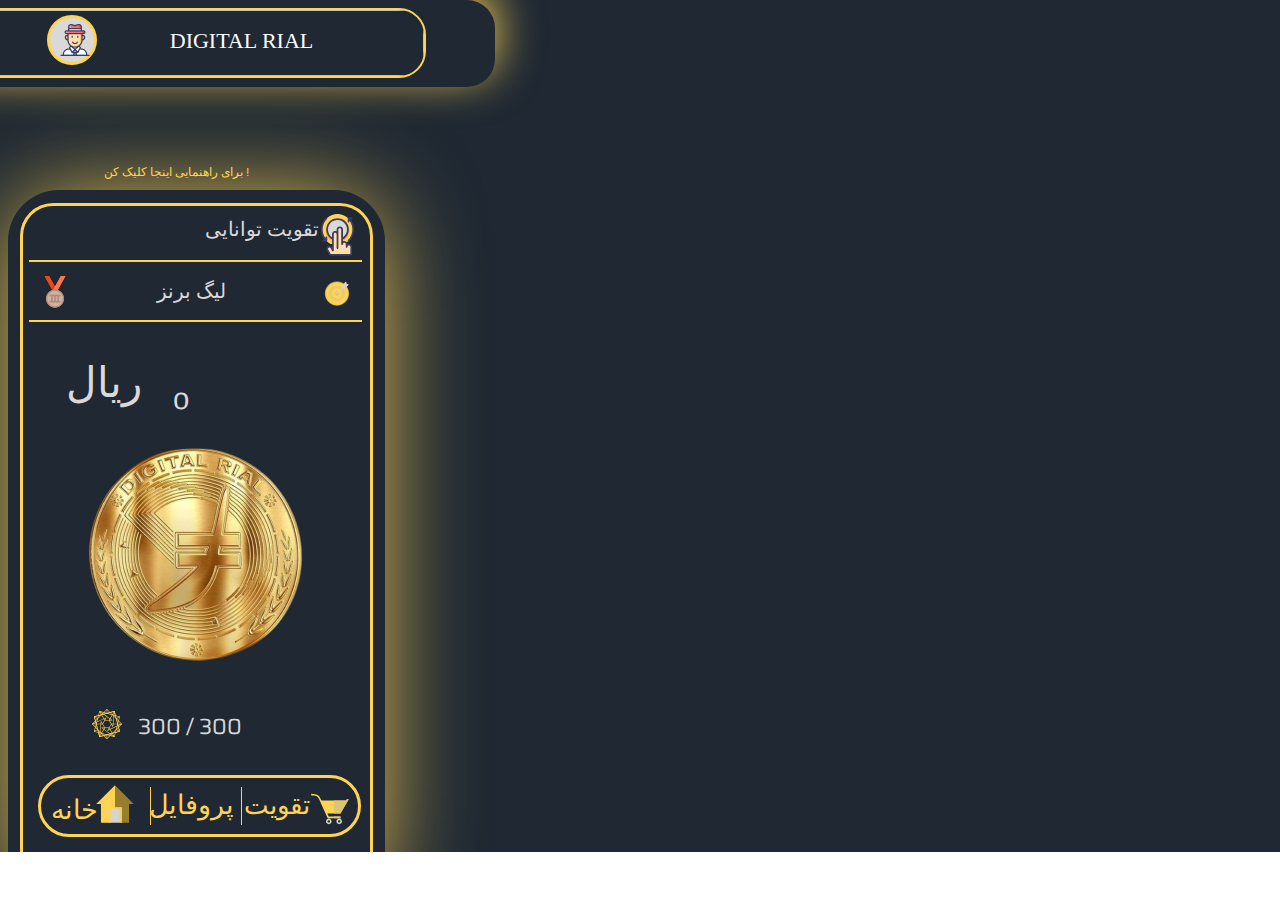
==== first-page.html @ ab9c5933 "Update first-page.html" ====
</html>
<!DOCTYPE html>
<html lang="fa">

<head>
	<meta charset="utf-8">
	<meta name="viewport" content="initial-scale=1, width=device-width">

	<link rel="stylesheet" href="./global.css" />
	<link rel="stylesheet" href="./index.css" />
	<link rel="stylesheet" href="https://fonts.googleapis.com/css2?family=Inria+Sans:wght@400&display=swap" />
	<link rel="stylesheet" href="https://fonts.googleapis.com/css2?family=Vidaloka:wght@400&display=swap" />
	<link rel="stylesheet" href="https://fonts.googleapis.com/css2?family=Inika:wght@400&display=swap" />
	<link rel="stylesheet" href="https://fonts.googleapis.com/css2?family=Saira:wght@400&display=swap" />

</head>

<body>

	<div class="iphone-14-15-pro-1">
		<div class="iphone-14-15-pro-1-inner">
			<img class="frame-child" alt="" src="">
		</div>
		<div class="guide-42-1"></div>
		<div class="man-13-1-wrapper">
			<img class="man-13-1-icon" alt="" src="man-13 1.svg">
		</div>
		<div class="digital-rial">DIGITAL RIAL</div>
		<div class="div">برای راهنمایی اینجا کلیک کن !</div>
		<div class="rectangle-parent">
			<div class="frame-item"></div>
			<div class="component-1" style="border: 3px solid; border-radius: 38px;">
				<div class="frame-parent">
					<div class="frame-inner"></div>
					<div class="wrapper">
						<div class="div1">پروفایل</div>
					</div>
					<div class="container">
						<a href="./second-page/second-page.html">
							<div class="div2">تقویت</div>
						</a>
					</div>
				</div>
				<a href="./index.html">
					<div class="div3">خانه</div>
					<img class="home-211-1-icon" alt="" src="home-211 1.svg">
				</a>
				<img class="sales-3-1-icon" alt="" src="sales-3 1.svg">
			</div>
			<img class="tap-customer-value-1-icon" alt="" src="tap-customer-value 1.svg">
			<img class="touch-3-1-icon" alt="" src="touch-3 1.svg">
			<img class="photo-2024-08-02-22-17-57-remo-icon clickable" alt=""
				src="photo_2024-08-02_22-17-57-removebg-preview (1) 1.png">
		</div>
		<div class="iphone-14-15-pro-1-child">
			<div class="frame-group">
				<div class="frame">
					<a href="./second-page.html">
						<div class="div4">تقویت توانایی</div>
					</a>
				</div>
				<div class="frame-div">
					<div class="div5">
						<p class="p name-leage">لیگ برنز</p>
					</div>
					<img class="img-leage" src="bronze.png" alt="img-leage" style="
    position: absolute;
    top: 24%;
    left: 3%;
">
				</div>
			</div>
		</div>
		<div class="wrapper1">
			<div class="div6">
				<p style="
    position: absolute;
    left: -59%;
    font-family: var(--font-irannastaliq);
    top: -330%;
    font-size: 42px;
">ریال</p>
				<div class="div7 point">0</div>
			</div>
		</div>
		<div class="wrapper2">
			<div class="div8">
				<div class="div7 energy">300/300</div>
			</div>
		</div>
		<img class="power-85-1-icon" alt="" src="power-85 1.svg">
	</div>
	<script src="./index.js"></script>
</body>

</html>
---- global.css ----
body {
    margin: 0;
    line-height: normal;
}


:root {
    
    /* fonts */
    --font-saira: Saira;
    --font-inika: Inika;
    --font-vidaloka: Vidaloka;
    --font-vazir: Vazir;
    --font-irannastaliq: IranNastaliq;
    --font-inria-sans: 'Inria Sans';
    --font-porter-sans-block: 'Porter Sans Block';
    
    /* font sizes */
    --font-size-3xl: 1.375rem;
    --font-size-xs: 0.75rem;
    --font-size-8xl: 1.688rem;
    
    /* Colors */
    --color-gray: #1f2833;
    --color-gainsboro: #d9d9d9;
    --color-goldenrod: #ffd454;
    
    /* Paddings */
    --padding-5xs: 0.5rem;
    
    /* Border radiuses */
    --br-14xl: 33px;
    
}
---- index.css ----
.frame-child {
    width: 28.438rem;
    position: relative;
    border-radius: 27px;
    height: 4.125rem;
    border: 2px solid #ffd454;
}

.iphone-14-15-pro-1-inner {
    position: absolute;
    top: 0rem;
    left: -3.687rem;
    box-shadow: 0px -11px 46px #ffd454;
    border-radius: 28px;
    background-color: var(--color-gray);
    width: 34.625rem;
    height: 5.438rem;
    display: flex;
    flex-direction: column;
    align-items: flex-start;
    justify-content: flex-start;
    padding: var(--padding-5xs) 1.625rem;
    box-sizing: border-box;
}

.vector-icon {
    width: 1.875rem;
    position: relative;
    height: 1.875rem;
}

.guide-42-1 {
    position: absolute;
    top: 9.563rem;
    left: 16.188rem;
    width: 2.5rem;
    height: 2.5rem;
    overflow: hidden;
    display: flex;
    flex-direction: row;
    align-items: center;
    justify-content: center;
    max-width: 3.125rem;
    max-height: 3.125rem;
}

.man-13-1-icon {
    width: 2.375rem;
    position: relative;
    height: 2.375rem;
    overflow: hidden;
    flex-shrink: 0;
}

.man-13-1-wrapper {
    position: absolute;
    top: 0.938rem;
    left: 2.938rem;
    border-radius: 25px;
    background-color: var(--color-gainsboro);
    border: 3px solid var(--color-goldenrod);
    box-sizing: border-box;
    width: 3.125rem;
    height: 3.125rem;
    display: flex;
    flex-direction: row;
    align-items: center;
    justify-content: flex-start;
    padding: 0.375rem;
}

.digital-rial {
    position: absolute;
    top: 1.375rem;
    left: 6.875rem;
    color: #fff;
    text-align: center;
    display: flex;
    align-items: center;
    justify-content: center;
    width: 16.438rem;
    height: 2.375rem;
}

.div {
    position: absolute;
    top: 9.875rem;
    left: 6.5rem;
    font-size: var(--font-size-xs);
    letter-spacing: 0.05em;
    line-height: 1.688rem;
    font-family: var(--font-inria-sans);
    color: var(--color-goldenrod);
    display: inline-block;
    width: 10rem;
    height: 1.5rem;
}

.frame-item {
    width: 22.063rem;
    position: absolute;
    margin: 0 !important;
    top: 0.813rem;
    left: 0.75rem;
    border-radius: var(--br-14xl) var(--br-14xl) 0px 0px;
    background-color: var(--color-gray);
    border-top: 3px solid var(--color-goldenrod);
    border-right: 3px solid var(--color-goldenrod);
    border-left: 3px solid var(--color-goldenrod);
    box-sizing: border-box;
    height: 40.813rem;
    z-index: 0;
}

.component-1-child {
    position: absolute;
    height: 100%;
    width: 100%;
    top: 0%;
    right: 0%;
    bottom: 0%;
    left: 0%;
    max-width: 100%;
    overflow: hidden;
    max-height: 100%;
}

.frame-inner {
    position: absolute;
    top: 0.313rem;
    left: -0.437rem;
    border-right: 1px solid var(--color-goldenrod);
    box-sizing: border-box;
    width: 5.25rem;
    height: 2.375rem;
    overflow: hidden;
}

.div1 {
    position: absolute;
    top: 0.563rem;
    left: 1rem;
    display: flex;
    align-items: center;
    justify-content: center;
    width: 3.125rem;
    height: 1.188rem;
}

.wrapper {
    position: absolute;
    top: 0.313rem;
    left: 4.813rem;
    border-right: 1px solid var(--color-goldenrod);
    box-sizing: border-box;
    width: 5.688rem;
    height: 2.375rem;
    overflow: hidden;
}

.div2 {
    position: absolute;
    top: 0.563rem;
    left: 0.25rem;
    display: flex;
    align-items: center;
    justify-content: center;
    width: 3.938rem;
    height: 1.188rem;
    color: #ffd454;
}

.container {
    position: absolute;
    top: 0.313rem;
    left: 10.5rem;
    width: 4.813rem;
    height: 2.375rem;
    overflow: hidden;
    font-size: 1.625rem;
}

.frame-parent {
    position: absolute;
    height: 83.93%;
    width: 79.5%;
    top: 7.14%;
    right: 10.09%;
    bottom: 8.93%;
    left: 10.41%;
}

.div3 {
    position: absolute;
    height: 33.93%;
    width: 15.77%;
    top: 39.29%;
    left: 2.84%;
    display: flex;
    align-items: center;
    justify-content: center;
    color: #ffd454;
}

.home-211-1-icon {
    position: absolute;
    height: 89.29%;
    width: 15.77%;
    top: 1.79%;
    right: 68.77%;
    bottom: 8.93%;
    left: 15.46%;
    max-width: 100%;
    overflow: hidden;
    max-height: 100%;
}

.sales-3-1-icon {
    position: absolute;
    height: 89.29%;
    width: 15.77%;
    top: 10.71%;
    right: 0.95%;
    bottom: 0%;
    left: 83.28%;
    max-width: 100%;
    overflow: hidden;
    max-height: 100%;
}

.component-1 {
    width: 19.813rem;
    position: absolute;
    margin: 0 !important;
    top: 36.563rem;
    left: 1.875rem;
    height: 3.5rem;
    z-index: 1;
}

.tap-customer-value-1-icon {
    width: 3.75rem;
    position: absolute;
    margin: 0 !important;
    top: 4.563rem;
    left: 18.688rem;
    height: 3.75rem;
    overflow: hidden;
    flex-shrink: 0;
    z-index: 2;
}

.touch-3-1-icon {
    width: 3.313rem;
    position: absolute;
    margin: 0 !important;
    top: 1.125rem;
    left: 18.938rem;
    height: 3.313rem;
    overflow: hidden;
    flex-shrink: 0;
    z-index: 3;
}

.photo-2024-08-02-22-17-57-remo-icon {
    width: 15rem;
    position: absolute;
    margin: 0 !important;
    top: 15.5rem;
    left: 4.313rem;
    height: 15rem;
    object-fit: cover;
    z-index: 4;
}

.user-groups-1-icon {
    width: 3.125rem;
    position: absolute;
    margin: 0 !important;
    top: 37rem;
    left: 11.313rem;
    height: 3.125rem;
    overflow: hidden;
    flex-shrink: 0;
    z-index: 5;}

.rectangle-parent {
    position: absolute;
    top: 11.875rem;
    left: 0.5rem;
    box-shadow: 0px 4px 100px -8px #ffd454;
    border-radius: 51px;
    background-color: var(--color-gray);
    width: 23.563rem;
    height: 44.875rem;
    overflow-x: auto;
    display: flex;
    flex-direction: column;
    align-items: flex-start;
    justify-content: flex-start;
    padding: 0.437rem var(--padding-5xs);
    box-sizing: border-box;
    gap: 0.625rem;
    text-align: center;
    font-size: var(--font-size-8xl);
    color: var(--color-goldenrod);
    font-family: var(--font-irannastaliq);
}

.div4 {
    position: absolute;
    height: calc(100% - 29px);
    width: calc(100% - 218px);
    top: 0.188rem;
    left: 11rem;
    display: inline-block;
    color: #d9d9d9;
}

.frame {
    align-self: stretch;
    position: relative;
    border-bottom: 2px solid var(--color-goldenrod);
    box-sizing: border-box;
    height: 3rem;
    overflow: hidden;
    flex-shrink: 0;
}

.p {
    margin: 0;
    position: absolute;
    left: 9%;
    top: -19%;
}

.div5 {
    position: absolute;
    top: 1.313rem;
    left: 7rem;
    display: inline-block;
    width: 11.375rem;
    height: 1.188rem;
}

.frame-div {
    align-self: stretch;
    position: relative;
    border-bottom: 2px solid var(--color-goldenrod);
    box-sizing: border-box;
    height: 3.75rem;
    overflow: hidden;
    flex-shrink: 0;
    font-size: 20px;
    /* font-family: var(--font-irannastaliq); */
}
.frame-group {
    position: absolute;
    top: -0.5rem;
    left: -0.312rem;
    width: 20.813rem;
    display: flex;
    flex-direction: column;
    align-items: flex-start;
    justify-content: flex-start;
}

.iphone-14-15-pro-1-child {
    position: absolute;
    top: 13.875rem;
    left: 2.125rem;
    width: 3.75rem;
    height: 3.75rem;
    font-size: 1.25rem;
    font-family: var(--font-vazir);
}

.div7 {
    position: absolute;
    height: 100%;
    width: 100%;
    top: 0%;
    left: 0%;
    display: inline-block;
}

.div6 {
    position: absolute;
    top: 0.25rem;
    left: 7.313rem;
    width: 1.688rem;
    height: 2.375rem;
}

.wrapper1 {
    position: absolute;
    top: 22.375rem;
    left: 2rem;
    width: 14.625rem;
    height: 5.188rem;
    overflow: hidden;
    font-size: 1.875rem;
    font-family: var(--font-inika);
}

.div8 {
    position: absolute;
    top: 0.063rem;
    left: 0rem;
    width: 7.688rem;
    height: 2.125rem;
}

.wrapper2 {
    position: absolute;
    top: 44.25rem;
    left: 8.625rem;
    width: 10.188rem;
    height: 3.063rem;
    font-family: var(--font-saira);
}

.power-85-1-icon {
    position: absolute;
    top: 44.313rem;
    left: 5.75rem;
    width: 1.875rem;
    height: 1.875rem;
    overflow: hidden;
}

.iphone-14-15-pro-1 {
    width: 100%;
    position: relative;
    background-color: var(--color-gray);
    height: 53.25rem;
    overflow: hidden;
    text-align: left;
    font-size: var(--font-size-3xl);
    color: var(--color-gainsboro);
    font-family: var(--font-porter-sans-block);
}

@media only screen and (min-width: 320px) and (max-width: 374px) {

    .rectangle-parent {
        left: -0.5rem;
    }

    .div4 {
        left: 10rem;
    }

    .wrapper1 {
        position: absolute;
        top: 22.375rem;
        left: 1.938rem;
        width: 14.625rem;
        height: 5.188rem;
        overflow: hidden;
        font-size: 1.875rem;
        font-family: var(--font-inika);
    }

    .div {
        position: absolute;
        top: 9.875rem;
        left: 7rem;
        font-size: var(--font-size-xs);
        letter-spacing: 0.05em;
        line-height: 1.688rem;
        font-family: var(--font-inria-sans);
        color: var(--color-goldenrod);
        display: inline-block;
        width: 10rem;
        height: 1.5rem;
    }
}

@media only screen and (min-width: 414px) and (max-width: 480px) {
    .frame-item {
        left: 3.5%;
    }

    .rectangle-parent {
        left: 4%;
    }

    .frame-group {
        left: 9%;
    }

    .power-85-1-icon {
        left: 7.75rem;
    }

    .iphone-14-15-pro-1-inner {
        left: -2.687rem;
    }

    .div {
        position: absolute;
        top: 9.875rem;
        left: 8.5rem;
        font-size: var(--font-size-xs);
        letter-spacing: 0.05em;
        line-height: 1.688rem;
        font-family: var(--font-inria-sans);
        color: var(--color-goldenrod);
        display: inline-block;
        width: 10rem;
        height: 1.5rem;
    }

    .wrapper1 {
        position: absolute;
        top: 22.375rem;
        left: 2.938rem;
        width: 14.625rem;
        height: 5.188rem;
        overflow: hidden;
        font-size: 1.875rem;
        font-family: var(--font-inika);
    }

    .wrapper2 {
        position: absolute;
        top: 44.25rem;
        left: 10.625rem;
        width: 10.188rem;
        height: 3.063rem;
        font-family: var(--font-saira);
    }
}

@media only screen and (max-width: 413px) and (min-width: 408px) {
    .frame-group {
        position: absolute;
        top: -0.5rem;
        left: 0.3rem;
        width: 20.813rem;
        display: flex;
        flex-direction: column;
        align-items: flex-start;
        justify-content: flex-start;
    }

    .wrapper1 {
        position: absolute;
        top: 22.375rem;
        left: 2.938rem;
        width: 14.625rem;
        height: 5.188rem;
        overflow: hidden;
        font-size: 1.875rem;
        font-family: var(--font-inika);
    }

    .wrapper2 {
        position: absolute;
        top: 44.25rem;
        left: 10.625rem;
        width: 10.188rem;
        height: 3.063rem;
        font-family: var(--font-saira);
    }

    .rectangle-parent {
        position: absolute;
        top: 11.875rem;
        left: 1rem;
        box-shadow: 0px 4px 100px -8px #ffd454;
        border-radius: 51px;
        background-color: var(--color-gray);
        width: 23.563rem;
        height: 44.875rem;
        overflow-x: auto;
        display: flex;
        flex-direction: column;
        align-items: flex-start;
        justify-content: flex-start;
        padding: 0.437rem var(--padding-5xs);
        box-sizing: border-box;
        gap: 0.625rem;
        text-align: center;
        font-size: var(--font-size-8xl);
        color: var(--color-goldenrod);
        font-family: var(--font-irannastaliq);
    }
}

@media only screen and (min-width: 375px) and (max-width: 380px) {
    .component-item {
        width: 108.5%;
        position: relative;
        height: 104px;
        z-index: 1;
        left: -11px;
    }

    .menu {
        width: 284px;
        margin: 0 !important;
        position: absolute;
        top: 11px;
        left: 17px;
        display: flex;
        flex-direction: row;
        align-items: center;
        justify-content: center;
        gap: 17px;
        z-index: 3;
    }

    body {
        left: 0px;
    }

    /* کدهای CSS خود را اینجا وارد کنید */
}

.div6 {
    position: absolute;
    top: 21px;
    left: 141px;
    display: inline-block;
    width: 182px;
    height: 19px;
}

@keyframes typing {
    from {
        width: 0;
    }

    to {
        width: 100%;
    }
}

.group {
    display: flex;
}

/* .typing {
    display: inline-block;
    height: fit-content;
    overflow: hidden;
    border-right: 0.15em solid rgb(0, 255, 179);
    white-space: nowrap;
    animation: typing 3s steps(30, end) infinite alternate, blink-caret .75s step-end infinite;
    max-width:fit-content;
    
  }
  
  @keyframes blink-caret {
  
    from,
    to {
        border-color: transparent;
    }
  
    50% {
        border-color: rgb(0, 255, 179);
    }
  }
   */
@media only screen and (min-width: 379px) and (max-width: 408px) {

    /* کدهای CSS خود را اینجا وارد کنید */
    .wrapper1 {
        position: absolute;
        top: 22.375rem;
        left: 1.938rem;
        width: 14.625rem;
        height: 5.188rem;
        overflow: hidden;
        font-size: 1.875rem;
        font-family: var(--font-inika);
    }

    .div7 {
        position: absolute;
        height: 100%;
        width: 100%;
        top: 0%;
        left: 7%;
        display: inline-block;
    }
}

@media only screen and (width: 375px) {

    /* استایل‌های مورد نظر شما */
    .rectangle-parent {
        left: 0%;
    }

    .frame-group {
        position: absolute;
        top: -0.5rem;
        left: -0.7rem;
        width: 20.813rem;
        display: flex;
        flex-direction: column;
        align-items: flex-start;
        justify-content: flex-start;
    }

    .div4 {
        left: 10rem;
    }

    .div {
        position: absolute;
        top: 9.875rem;
        left: 7.5rem;
        font-size: var(--font-size-xs);
        letter-spacing: 0.05em;
        line-height: 1.688rem;
        font-family: var(--font-inria-sans);
        color: var(--color-goldenrod);
        display: inline-block;
        width: 10rem;
        height: 1.5rem;
    }

    .wrapper1 {
        position: absolute;
        top: 22.375rem;
        left: 2rem;
        width: 14.625rem;
        height: 5.188rem;
        overflow: hidden;
        font-size: 1.875rem;
        font-family: var(--font-inika);
    }
}

@media only screen and (min-width: 320px) and (max-width: 359px) {
    .frame-item {
        width: 93%;
        position: absolute;
        margin: 0 !important;
        top: 0.813rem;
        left: 0.69rem;
        border-radius: var(--br-14xl) var(--br-14xl) 0px 0px;
        background-color: var(--color-gray);
        border-top: 3px solid var(--color-goldenrod);
        border-right: 3px solid var(--color-goldenrod);
        border-left: 3px solid var(--color-goldenrod);
        box-sizing: border-box;
        height: 40.813rem;
        z-index: 0;
    }
    .frame-group {
        position: absolute;
        top: -0.5rem;
        left: -1.112rem;
        width: 20.813rem;
        display: flex;
        flex-direction: column;
        align-items: flex-start;
        justify-content: flex-start;
    }
}
@media only screen and (min-width: 359px) and (max-width: 366px) {

    .frame-group {
        position: absolute;
        top: -0.5rem;
        left: -1.112rem;
        width: 20.813rem;
        display: flex;
        flex-direction: column;
        align-items: flex-start;
        justify-content: flex-start;
    }
}

@media only screen and (min-width: 367px) and (max-width: 376px) {

    .rectangle-parent {
        left: -0.43rem;
    }

    .frame-group {
        position: absolute;
        top: -0.5rem;
        left: -1.112rem;
        width: 20.813rem;
        display: flex;
        flex-direction: column;
        align-items: flex-start;
        justify-content: flex-start;
    }
}
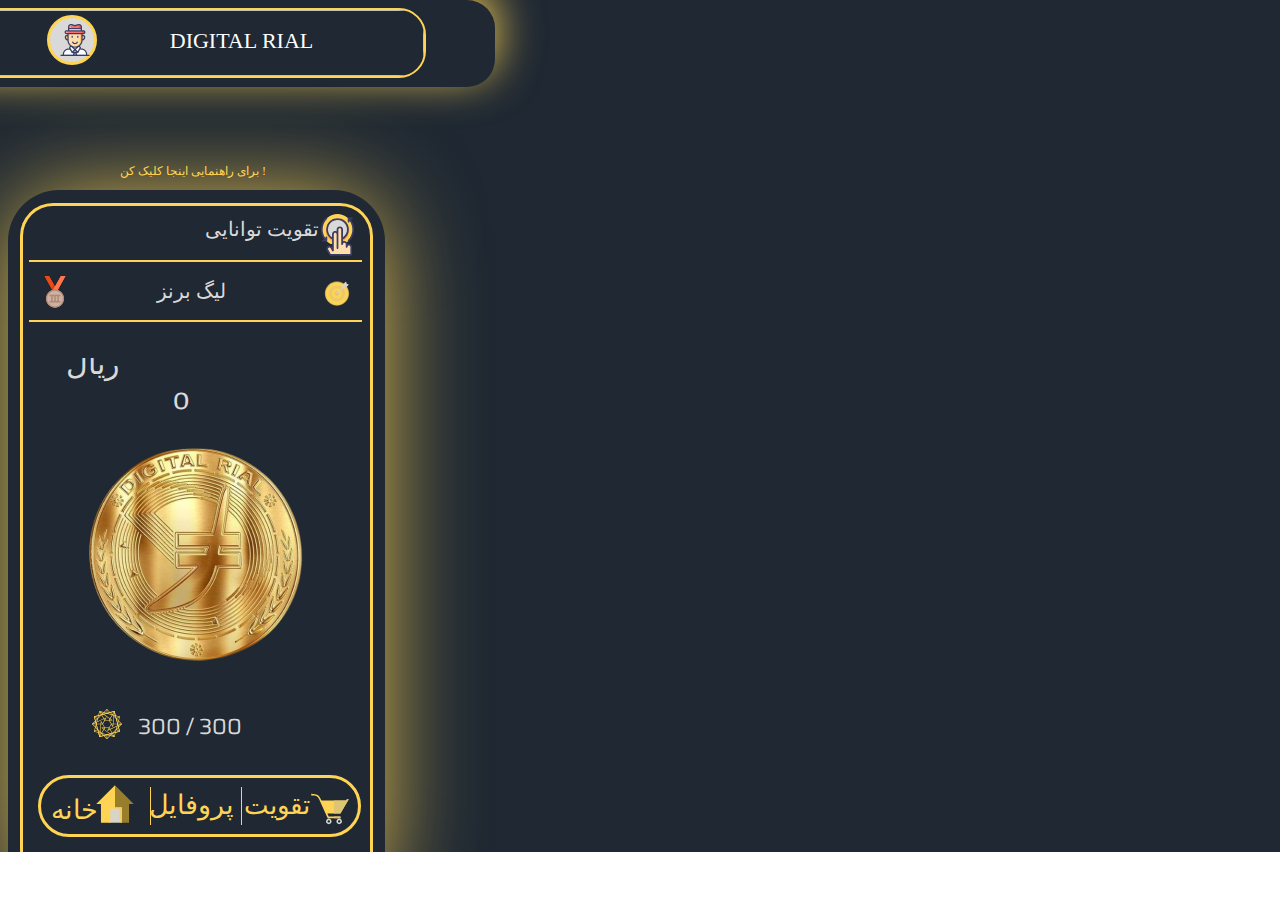
==== commit efb458b5: "Update first-page.html" ====
--- a/first-page.html
+++ b/first-page.html
@@ -78,7 +78,7 @@
     left: -59%;
     font-family: var(--font-irannastaliq);
     top: -330%;
-    font-size: 42px;
+    font-size: 30px;
 ">ریال</p>
 				<div class="div7 point">0</div>
 			</div>
--- a/index.css
+++ b/index.css
@@ -85,11 +85,11 @@
 .div {
     position: absolute;
     top: 9.875rem;
-    left: 6.5rem;
+    left: 7.5rem;
     font-size: var(--font-size-xs);
     letter-spacing: 0.05em;
     line-height: 1.688rem;
-    font-family: var(--font-inria-sans);
+    font-family: var(--font-vazir);
     color: var(--color-goldenrod);
     display: inline-block;
     width: 10rem;
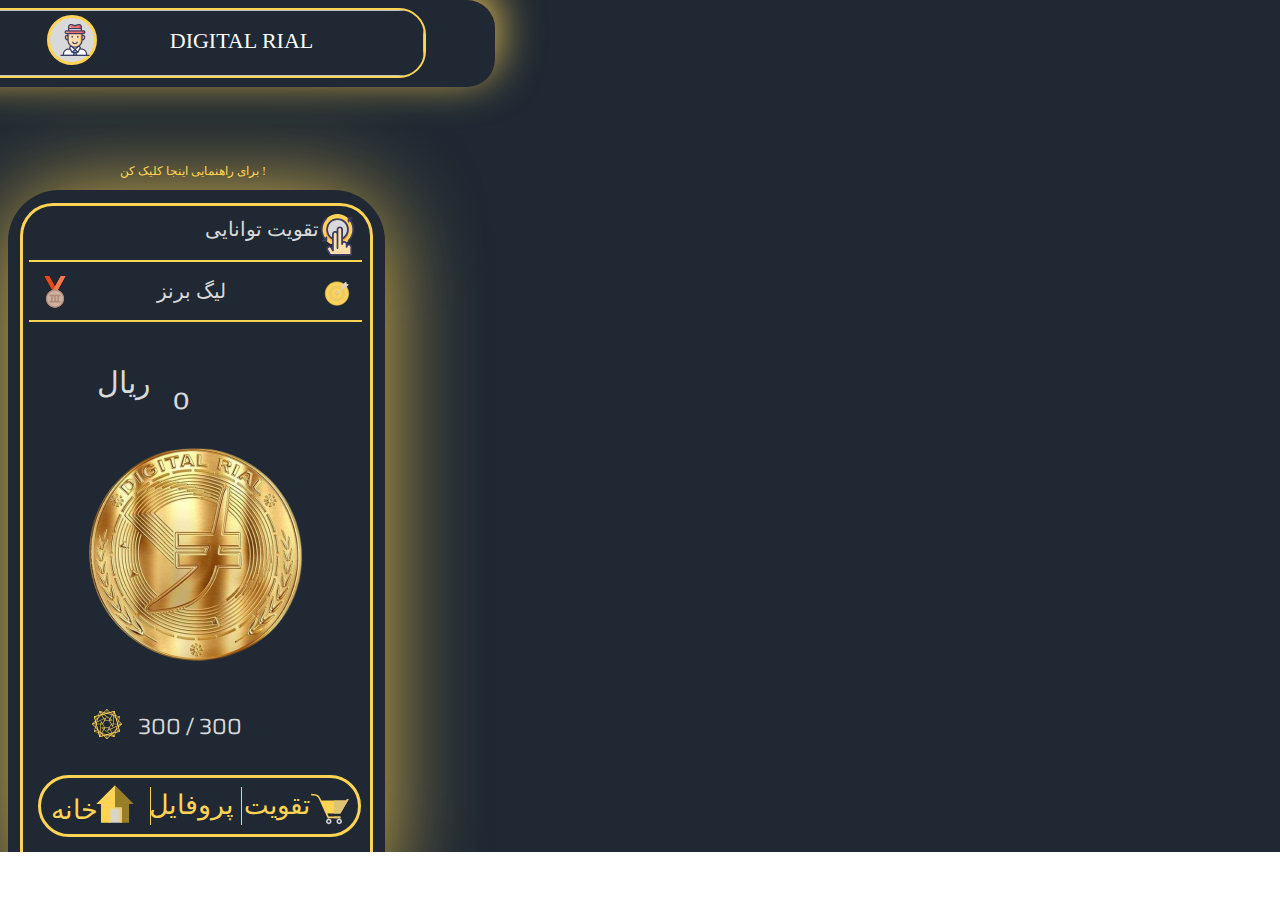
==== commit 350a9d0f: "Update first-page.html" ====
--- a/first-page.html
+++ b/first-page.html
@@ -75,9 +75,9 @@
 			<div class="div6">
 				<p style="
     position: absolute;
-    left: -59%;
+    left: -42%;
     font-family: var(--font-irannastaliq);
-    top: -330%;
+    top: -233%;
     font-size: 30px;
 ">ریال</p>
 				<div class="div7 point">0</div>
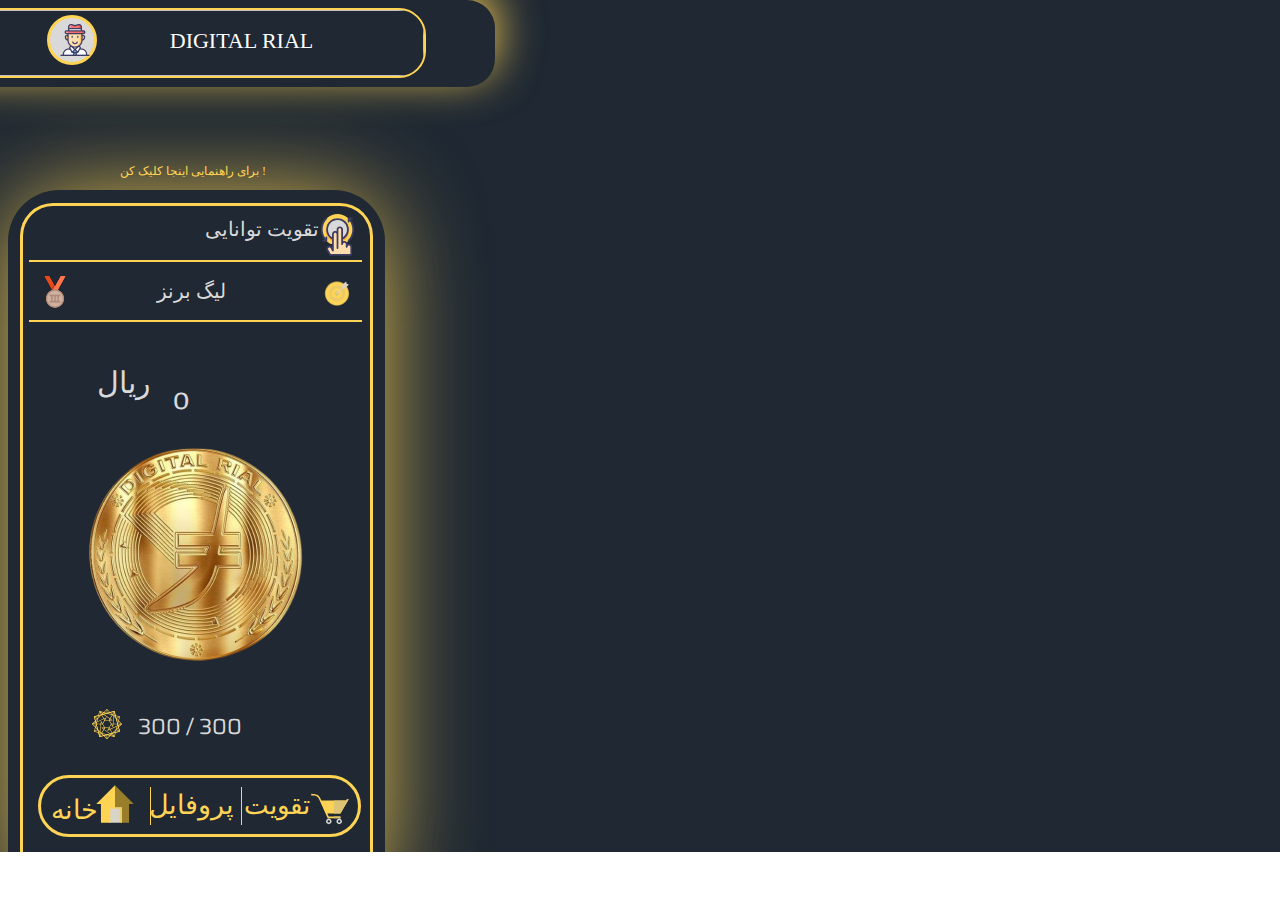
==== commit 44376cc2: "Update first-page.html" ====
--- a/first-page.html
+++ b/first-page.html
@@ -36,7 +36,7 @@
 						<div class="div1">پروفایل</div>
 					</div>
 					<div class="container">
-						<a href="./second-page/second-page.html">
+						<a href="./second-page.html">
 							<div class="div2">تقویت</div>
 						</a>
 					</div>
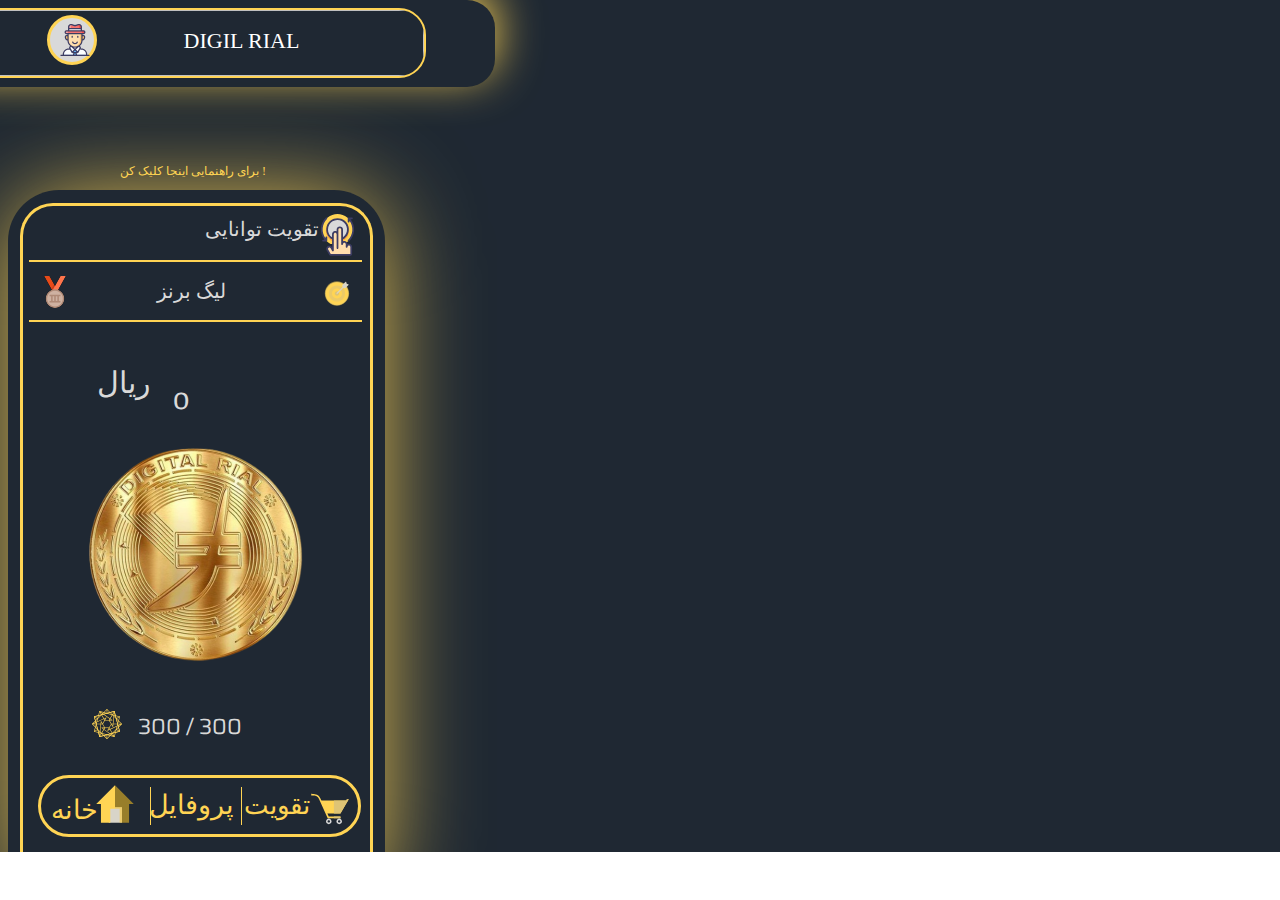
==== commit e80f64c5: "Update first-page.html" ====
--- a/first-page.html
+++ b/first-page.html
@@ -25,7 +25,7 @@
 		<div class="man-13-1-wrapper">
 			<img class="man-13-1-icon" alt="" src="man-13 1.svg">
 		</div>
-		<div class="digital-rial">DIGITAL RIAL</div>
+		<div class="digital-rial">DIGIL RIAL</div>
 		<div class="div">برای راهنمایی اینجا کلیک کن !</div>
 		<div class="rectangle-parent">
 			<div class="frame-item"></div>
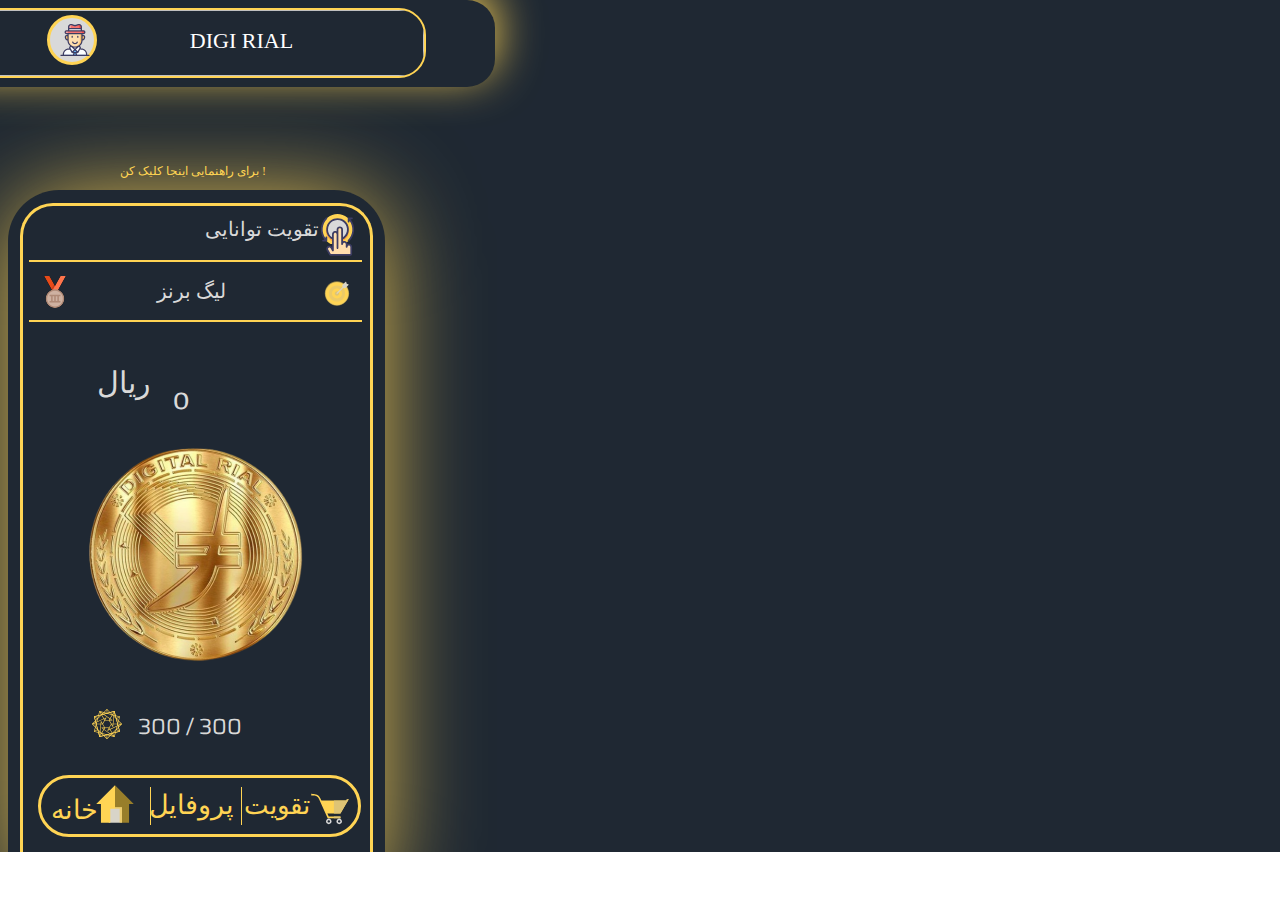
==== commit 6279eefe: "Update first-page.html" ====
--- a/first-page.html
+++ b/first-page.html
@@ -25,7 +25,7 @@
 		<div class="man-13-1-wrapper">
 			<img class="man-13-1-icon" alt="" src="man-13 1.svg">
 		</div>
-		<div class="digital-rial">DIGIL RIAL</div>
+		<div class="digital-rial">DIGI RIAL</div>
 		<div class="div">برای راهنمایی اینجا کلیک کن !</div>
 		<div class="rectangle-parent">
 			<div class="frame-item"></div>
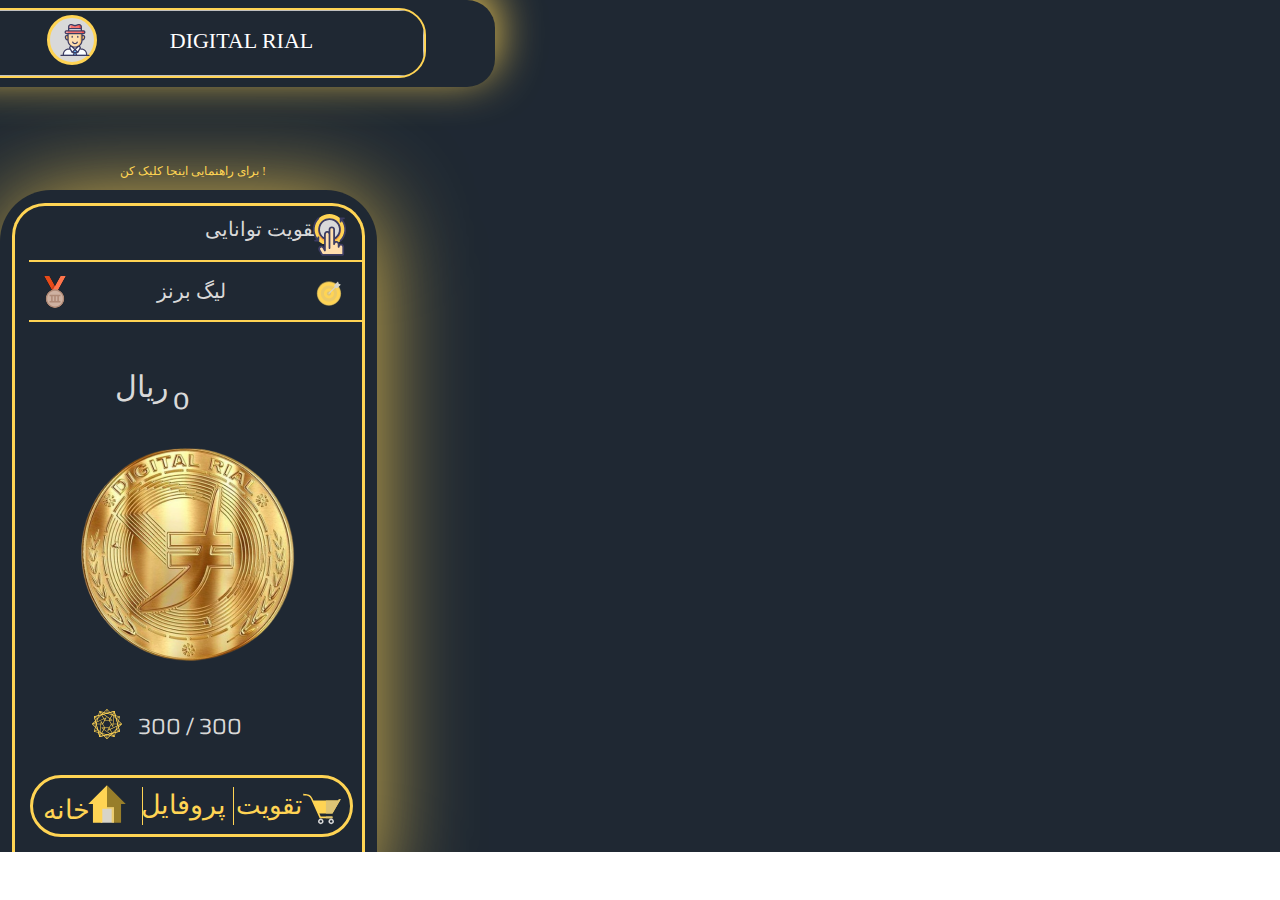
==== commit 11928fd9: "Update first-page.html" ====
--- a/first-page.html
+++ b/first-page.html
@@ -25,7 +25,7 @@
 		<div class="man-13-1-wrapper">
 			<img class="man-13-1-icon" alt="" src="man-13 1.svg">
 		</div>
-		<div class="digital-rial">DIGI RIAL</div>
+		<div class="digital-rial">DIGITAL RIAL</div>
 		<div class="div">برای راهنمایی اینجا کلیک کن !</div>
 		<div class="rectangle-parent">
 			<div class="frame-item"></div>
@@ -36,7 +36,7 @@
 						<div class="div1">پروفایل</div>
 					</div>
 					<div class="container">
-						<a href="./second-page.html">
+						<a href="./second-page/second-page.html">
 							<div class="div2">تقویت</div>
 						</a>
 					</div>
@@ -75,9 +75,9 @@
 			<div class="div6">
 				<p style="
     position: absolute;
-    left: -42%;
+    left: -32%;
     font-family: var(--font-irannastaliq);
-    top: -233%;
+    top: -213%;
     font-size: 30px;
 ">ریال</p>
 				<div class="div7 point">0</div>
--- a/index.css
+++ b/index.css
@@ -287,7 +287,6 @@
 .rectangle-parent {
     position: absolute;
     top: 11.875rem;
-    left: 0.5rem;
     box-shadow: 0px 4px 100px -8px #ffd454;
     border-radius: 51px;
     background-color: var(--color-gray);
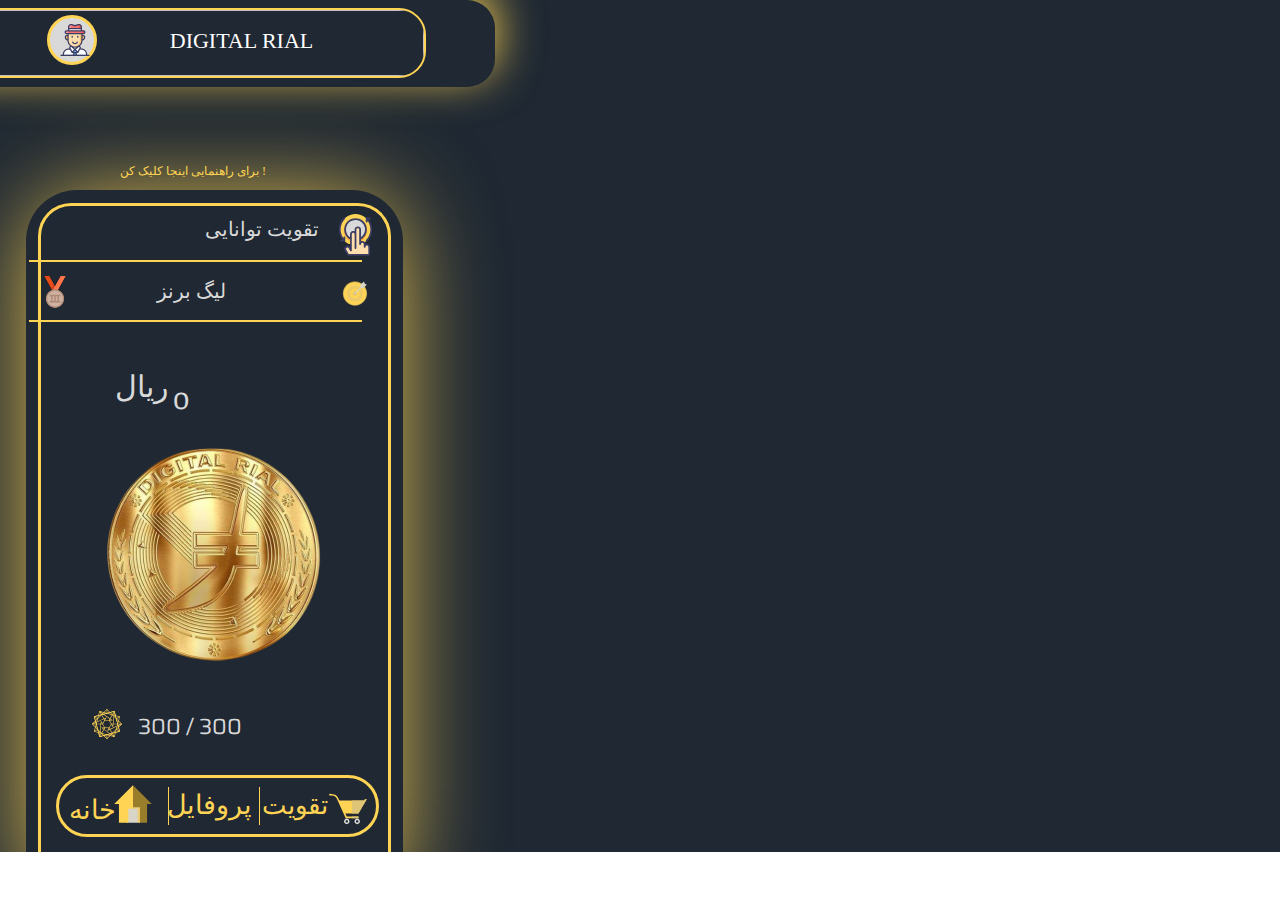
==== commit 3bf938ca: "Update first-page.html" ====
--- a/first-page.html
+++ b/first-page.html
@@ -36,7 +36,7 @@
 						<div class="div1">پروفایل</div>
 					</div>
 					<div class="container">
-						<a href="./second-page/second-page.html">
+						<a href="./second-page.html">
 							<div class="div2">تقویت</div>
 						</a>
 					</div>
--- a/index.css
+++ b/index.css
@@ -282,11 +282,13 @@
     height: 3.125rem;
     overflow: hidden;
     flex-shrink: 0;
-    z-index: 5;}
+    z-index: 5;
+}
 
 .rectangle-parent {
     position: absolute;
     top: 11.875rem;
+    left: 2%;
     box-shadow: 0px 4px 100px -8px #ffd454;
     border-radius: 51px;
     background-color: var(--color-gray);
@@ -353,6 +355,7 @@
     font-size: 20px;
     /* font-family: var(--font-irannastaliq); */
 }
+
 .frame-group {
     position: absolute;
     top: -0.5rem;
@@ -752,6 +755,7 @@
         height: 40.813rem;
         z-index: 0;
     }
+
     .frame-group {
         position: absolute;
         top: -0.5rem;
@@ -763,6 +767,7 @@
         justify-content: flex-start;
     }
 }
+
 @media only screen and (min-width: 359px) and (max-width: 366px) {
 
     .frame-group {
@@ -780,7 +785,7 @@
 @media only screen and (min-width: 367px) and (max-width: 376px) {
 
     .rectangle-parent {
-        left: -0.43rem;
+        left: 0rem;
     }
 
     .frame-group {
